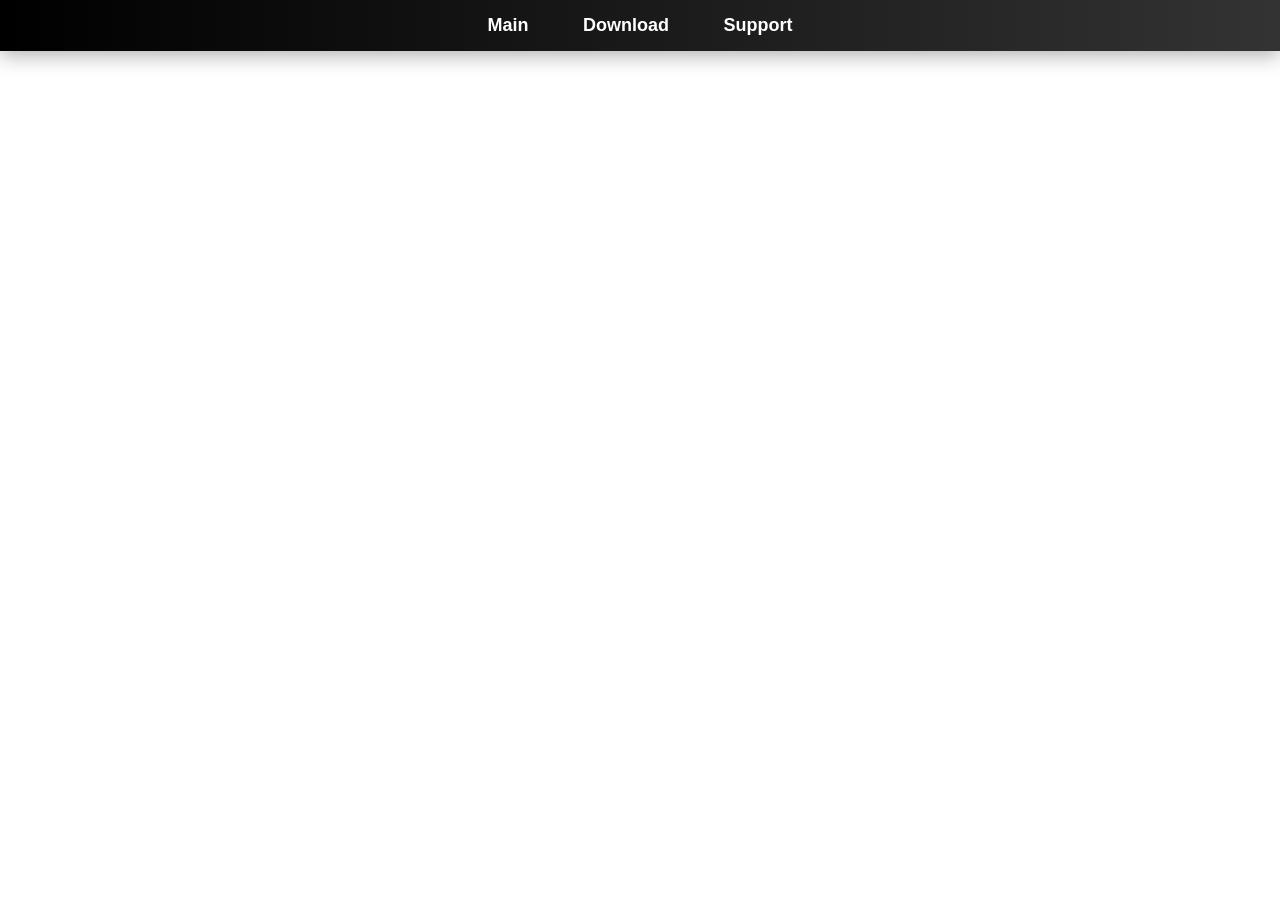
==== download.html @ 54b707db "Create download.html with layout and styles Added HTML structure, styles, and navigation for downloa" ====
<!DOCTYPE html>
<html>
<head>
  <title>POLOLOLOFTE_dev - Main</title>
  <meta name="viewport" content="width=device-width, initial-scale=1.0">

  <style>
    body {
      margin: 0;
      font-family: Arial, sans-serif;
      background: linear-gradient(135deg, #ffffff, #767676);
      color: #333;
      text-align: center;
    }

    /* ===== MENU TOP ===== */
    .navbar {
      position: fixed;
      top: 0;
      width: 100%;
      background: linear-gradient(90deg, #000000, #333333);
      padding: 15px 0;
      box-shadow: 0 5px 20px rgba(0,0,0,0.3);
      z-index: 1000;
    }

    .navbar a {
      color: white;
      text-decoration: none;
      margin: 0 25px;
      font-weight: bold;
      font-size: 18px;
      transition: 0.3s;
      position: relative;
    }

    .navbar a::after {
      content: "";
      position: absolute;
      width: 0;
      height: 3px;
      background: white;
      left: 0;
      bottom: -5px;
      transition: 0.3s;
    }

    .navbar a:hover::after {
      width: 100%;
    }

    .navbar a:hover {
      transform: scale(1.1);
    }

    /* ===== CONTENUTO ===== */
    .content {
      padding-top: 120px;
      animation: fadeIn 0.8s ease;
    }

    h1 {
      font-size: 60px;
    }

    p {
      font-size: 20px;
      max-width: 600px;
      margin: 20px auto;
      line-height: 1.6;
    }

    .btn {
      display: inline-block;
      padding: 16px 40px;
      font-size: 18px;
      font-weight: bold;
      text-decoration: none;
      color: white;
      background: linear-gradient(45deg, #000000, #474747);
      border-radius: 50px;
      transition: 0.3s ease;
      margin-top: 20px;
    }

    .btn:hover {
      transform: scale(1.08);
      box-shadow: 0 10px 30px rgba(0,0,0,0.3);
    }

    /* ===== ANIMAZIONE POP ===== */
    @keyframes fadeIn {
      from {
        opacity: 0;
        transform: translateY(30px);
      }
      to {
        opacity: 1;
        transform: translateY(0);
      }
    }

  </style>
</head>

<body>

  <div class="navbar">
    <a href="main.html">Main</a>
    <a href="download.html">Download</a>
    <a href="support.html">Support</a>
  </div>
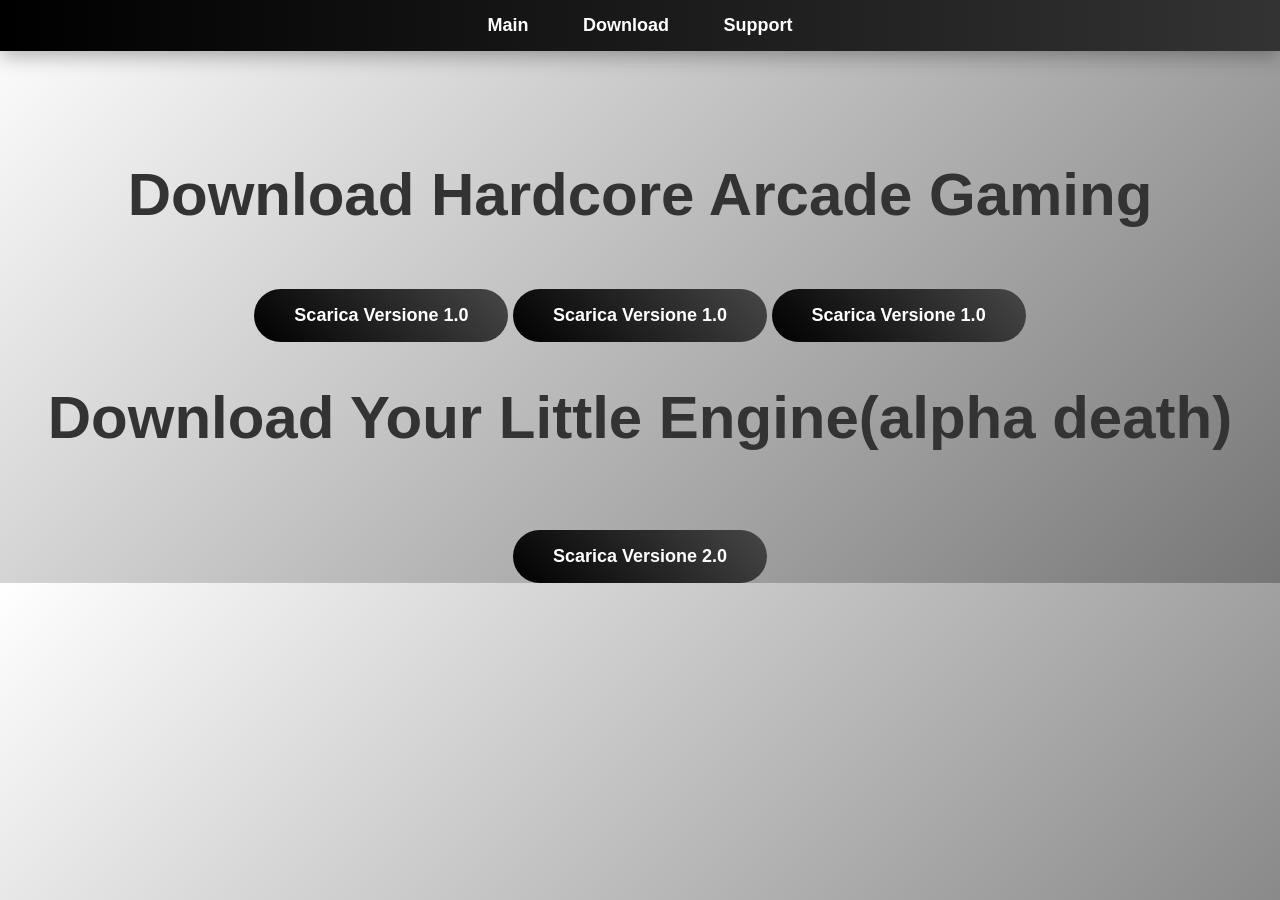
==== commit 1ae6ab89: "Update download.html with game download links Added download links for versions 1.0 and 2.0 of the g" ====
--- a/download.html
+++ b/download.html
@@ -1,108 +1,10 @@
 <!DOCTYPE html>
 <html>
 <head>
-  <title>POLOLOLOFTE_dev - Main</title>
+  <title>POLOLOLOFTE_dev - Download</title>
   <meta name="viewport" content="width=device-width, initial-scale=1.0">
-
-  <style>
-    body {
-      margin: 0;
-      font-family: Arial, sans-serif;
-      background: linear-gradient(135deg, #ffffff, #767676);
-      color: #333;
-      text-align: center;
-    }
-
-    /* ===== MENU TOP ===== */
-    .navbar {
-      position: fixed;
-      top: 0;
-      width: 100%;
-      background: linear-gradient(90deg, #000000, #333333);
-      padding: 15px 0;
-      box-shadow: 0 5px 20px rgba(0,0,0,0.3);
-      z-index: 1000;
-    }
-
-    .navbar a {
-      color: white;
-      text-decoration: none;
-      margin: 0 25px;
-      font-weight: bold;
-      font-size: 18px;
-      transition: 0.3s;
-      position: relative;
-    }
-
-    .navbar a::after {
-      content: "";
-      position: absolute;
-      width: 0;
-      height: 3px;
-      background: white;
-      left: 0;
-      bottom: -5px;
-      transition: 0.3s;
-    }
-
-    .navbar a:hover::after {
-      width: 100%;
-    }
-
-    .navbar a:hover {
-      transform: scale(1.1);
-    }
-
-    /* ===== CONTENUTO ===== */
-    .content {
-      padding-top: 120px;
-      animation: fadeIn 0.8s ease;
-    }
-
-    h1 {
-      font-size: 60px;
-    }
-
-    p {
-      font-size: 20px;
-      max-width: 600px;
-      margin: 20px auto;
-      line-height: 1.6;
-    }
-
-    .btn {
-      display: inline-block;
-      padding: 16px 40px;
-      font-size: 18px;
-      font-weight: bold;
-      text-decoration: none;
-      color: white;
-      background: linear-gradient(45deg, #000000, #474747);
-      border-radius: 50px;
-      transition: 0.3s ease;
-      margin-top: 20px;
-    }
-
-    .btn:hover {
-      transform: scale(1.08);
-      box-shadow: 0 10px 30px rgba(0,0,0,0.3);
-    }
-
-    /* ===== ANIMAZIONE POP ===== */
-    @keyframes fadeIn {
-      from {
-        opacity: 0;
-        transform: translateY(30px);
-      }
-      to {
-        opacity: 1;
-        transform: translateY(0);
-      }
-    }
-
-  </style>
+  <link rel="stylesheet" href="style.css">
 </head>
-
 <body>
 
   <div class="navbar">
@@ -110,3 +12,25 @@
     <a href="download.html">Download</a>
     <a href="support.html">Support</a>
   </div>
+
+  <div class="content">
+    <h1>Download Hardcore Arcade Gaming</h1>
+
+    <a href="files/polololofte_v1.zip" class="btn">
+      Scarica Versione 1.0
+    </a>
+        <a href="files/polololofte_v1.zip" class="btn">
+      Scarica Versione 1.0
+    </a>
+        <a href="files/polololofte_v1.zip" class="btn">
+      Scarica Versione 1.0
+    </a>
+    <h1>Download Your Little Engine(alpha death)</h1>
+    <br>
+    <a href="files/polololofte_v2.zip" class="btn">
+      Scarica Versione 2.0
+    </a>
+  </div>
+
+</body>
+</html>
--- a/style.css
+++ b/style.css
@@ -0,0 +1,123 @@
+body {
+  margin: 0;
+  font-family: Arial, sans-serif;
+  background: linear-gradient(135deg, #ffffff, #767676);
+  color: #333;
+  text-align: center;
+}
+
+/* ===== MENU TOP ===== */
+.navbar {
+  position: fixed;
+  top: 0;
+  width: 100%;
+  background: linear-gradient(90deg, #000000, #333333);
+  padding: 15px 0;
+  box-shadow: 0 5px 20px rgba(0,0,0,0.3);
+  z-index: 1000;
+}
+
+.navbar a {
+  color: white;
+  text-decoration: none;
+  margin: 0 25px;
+  font-weight: bold;
+  font-size: 18px;
+  transition: 0.3s;
+  position: relative;
+}
+
+.navbar a::after {
+  content: "";
+  position: absolute;
+  width: 0;
+  height: 3px;
+  background: white;
+  left: 0;
+  bottom: -5px;
+  transition: 0.3s;
+}
+
+.navbar a:hover::after {
+  width: 100%;
+}
+
+.navbar a:hover {
+  transform: scale(1.1);
+}
+
+/* ===== CONTENUTO ===== */
+.content {
+  padding-top: 120px;
+  animation: fadeIn 0.8s ease;
+}
+
+h1 {
+  font-size: 60px;
+}
+
+p {
+  font-size: 20px;
+  max-width: 600px;
+  margin: 20px auto;
+  line-height: 1.6;
+}
+
+.btn {
+  display: inline-block;
+  padding: 16px 40px;
+  font-size: 18px;
+  font-weight: bold;
+  text-decoration: none;
+  color: white;
+  background: linear-gradient(45deg, #000000, #474747);
+  border-radius: 50px;
+  transition: 0.3s ease;
+  margin-top: 20px;
+}
+
+.btn:hover {
+  transform: scale(1.08);
+  box-shadow: 0 10px 30px rgba(0,0,0,0.3);
+}
+
+/* ===== ANIMAZIONE ===== */
+@keyframes fadeIn {
+  from {
+    opacity: 0;
+    transform: translateY(30px);
+  }
+  to {
+    opacity: 1;
+    transform: translateY(0);
+  }
+}
+
+/* ===== VERSIONE MOBILE ===== */
+@media (max-width: 768px) {
+
+  .navbar {
+    padding: 10px 0;
+  }
+
+  .navbar a {
+    display: block;
+    margin: 10px 0;
+    font-size: 16px;
+  }
+
+  h1 {
+    font-size: 35px;
+  }
+
+  p {
+    font-size: 16px;
+    padding: 0 15px;
+  }
+
+  .btn {
+    padding: 14px 30px;
+    font-size: 16px;
+  }
+
+}
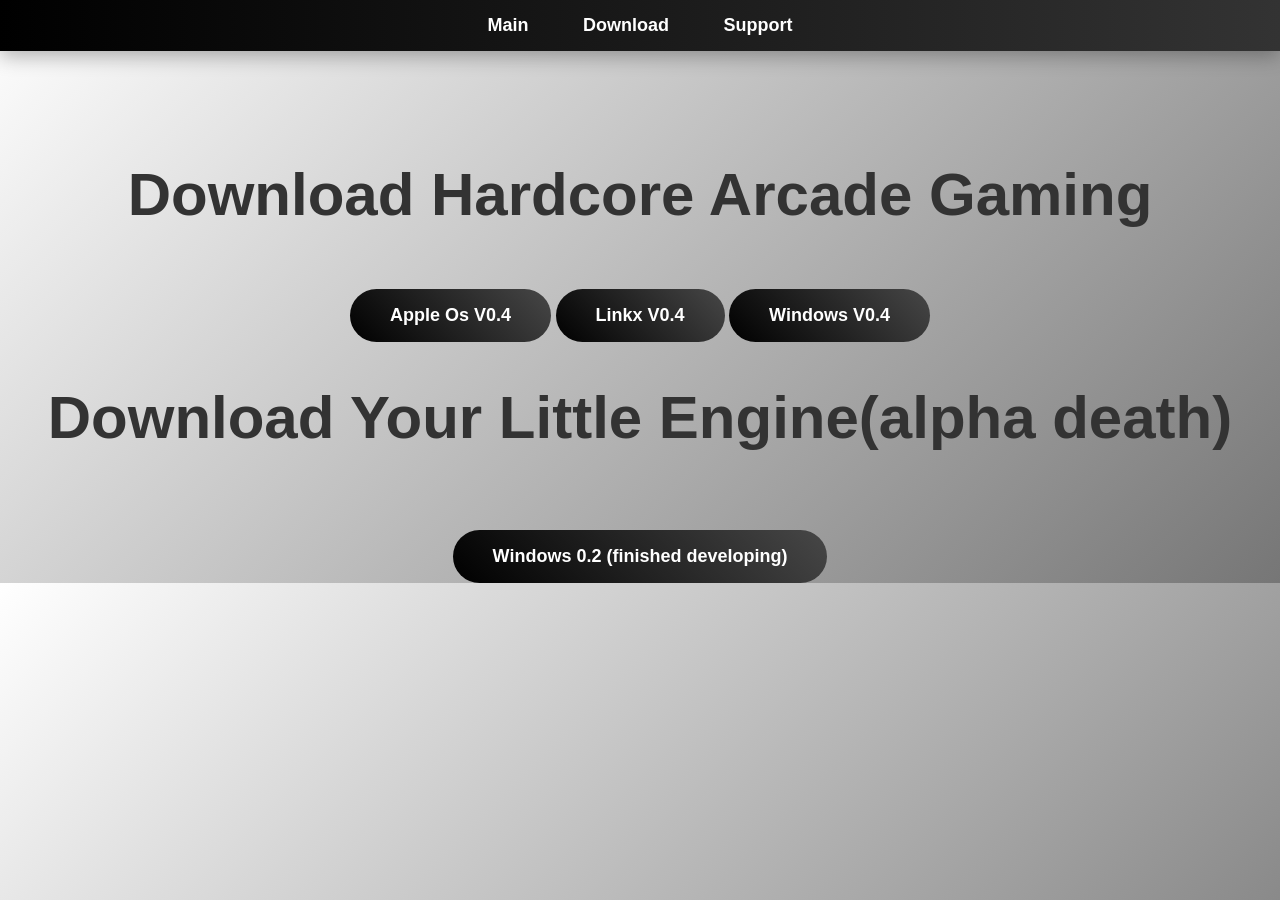
==== commit 011436e2: "Update download.html" ====
--- a/download.html
+++ b/download.html
@@ -16,19 +16,19 @@
   <div class="content">
     <h1>Download Hardcore Arcade Gaming</h1>
 
-    <a href="files/polololofte_v1.zip" class="btn">
-      Scarica Versione 1.0
+    <a href="https://drive.google.com/file/d/1UyQbOz4cUU7ZObtSxBIfsgtC9zfzIL6S/view?usp=sharing" class="btn">
+      Apple Os V0.4
     </a>
-        <a href="files/polololofte_v1.zip" class="btn">
-      Scarica Versione 1.0
+        <a href="https://drive.google.com/file/d/1DpYx7HK0AXa_VSQ8jGXqVUt6QgdPFTZV/view?usp=sharing" class="btn">
+      Linkx V0.4
     </a>
-        <a href="files/polololofte_v1.zip" class="btn">
-      Scarica Versione 1.0
+        <a href="https://drive.google.com/file/d/1RJdWzEriXB6KTouoAsA-YTbWpa4L0OmK/view?usp=sharing" class="btn">
+      Windows V0.4
     </a>
     <h1>Download Your Little Engine(alpha death)</h1>
     <br>
-    <a href="files/polololofte_v2.zip" class="btn">
-      Scarica Versione 2.0
+    <a href="https://polololofte-dev.itch.io/your-little-engine" class="btn">
+      Windows 0.2 (finished developing)
     </a>
   </div>
 
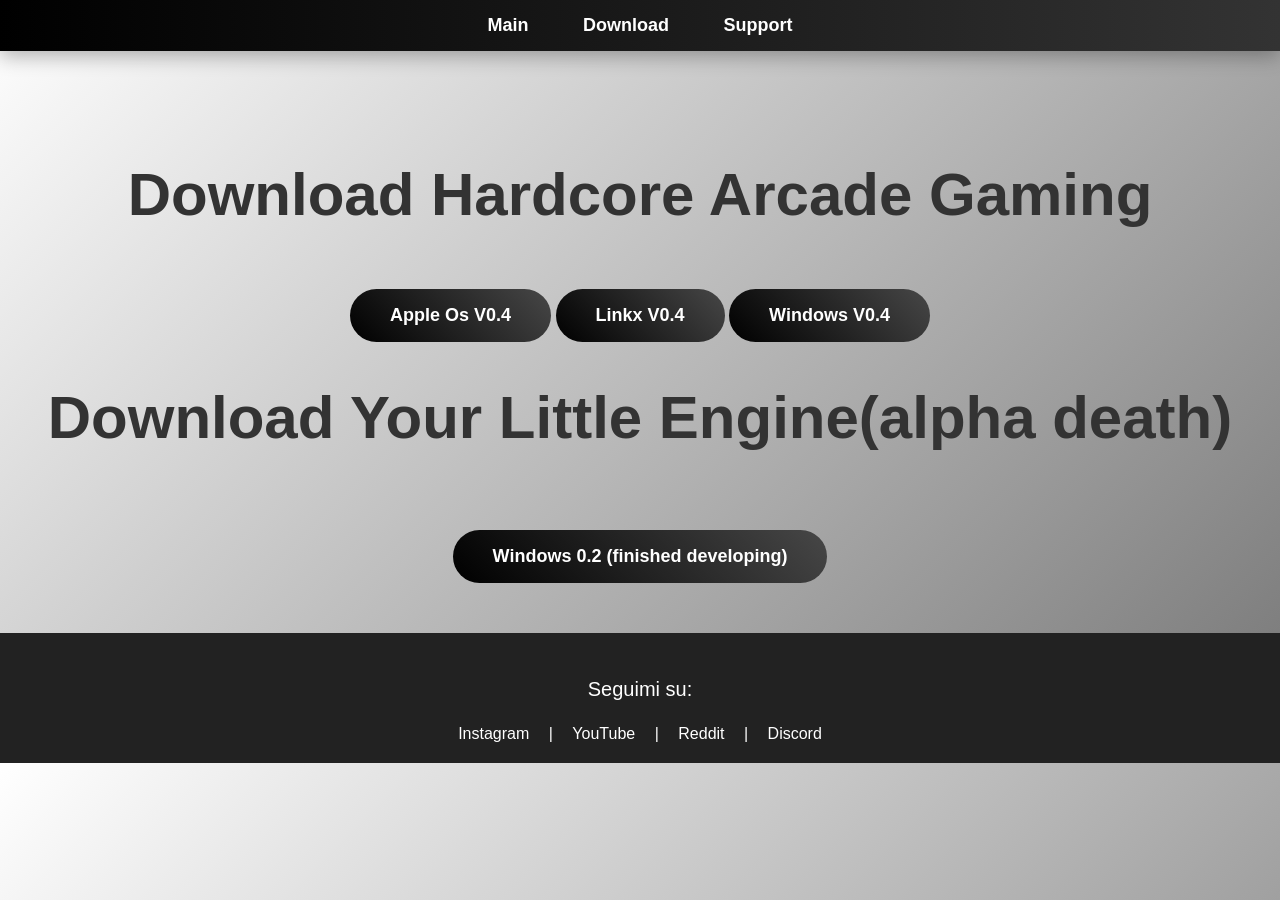
==== commit db9bbd3c: "Add footer with social media links to download.html" ====
--- a/download.html
+++ b/download.html
@@ -32,5 +32,13 @@
     </a>
   </div>
 
+  <div class="footer">
+  <p>Seguimi su:</p>
+  <a href="https://www.instagram.com/polololofte_dev/" target="_blank">Instagram</a> |
+  <a href="https://www.youtube.com/channel/UCUIVoxcgTZxAJKwI6Pf8d7A" target="_blank">YouTube</a> |
+  <a href="https://www.reddit.com/user/Strange-Ear1222/" target="_blank">Reddit</a> |
+  <a href="https://discord.gg/Jd7DPgqshN" target="_blank">Discord</a>
+  </div>
+  
 </body>
 </html>
--- a/style.css
+++ b/style.css
@@ -121,3 +121,35 @@
   }
 
 }
+.footer {
+  background: #222;
+  color: #fff;
+  padding: 20px 0;
+  text-align: center;
+  font-size: 16px;
+  margin-top: 50px;
+}
+
+.footer a {
+  color: #fff;
+  margin: 0 15px;
+  text-decoration: none;
+  transition: 0.3s;
+}
+
+.footer a:hover {
+  color: #1DA1F2; /* effetto hover blu */
+  transform: scale(1.1);
+}
+
+@media (max-width: 768px) {
+  .footer {
+    font-size: 14px;
+    padding: 15px 0;
+  }
+
+  .footer a {
+    display: block;
+    margin: 8px 0;
+  }
+}
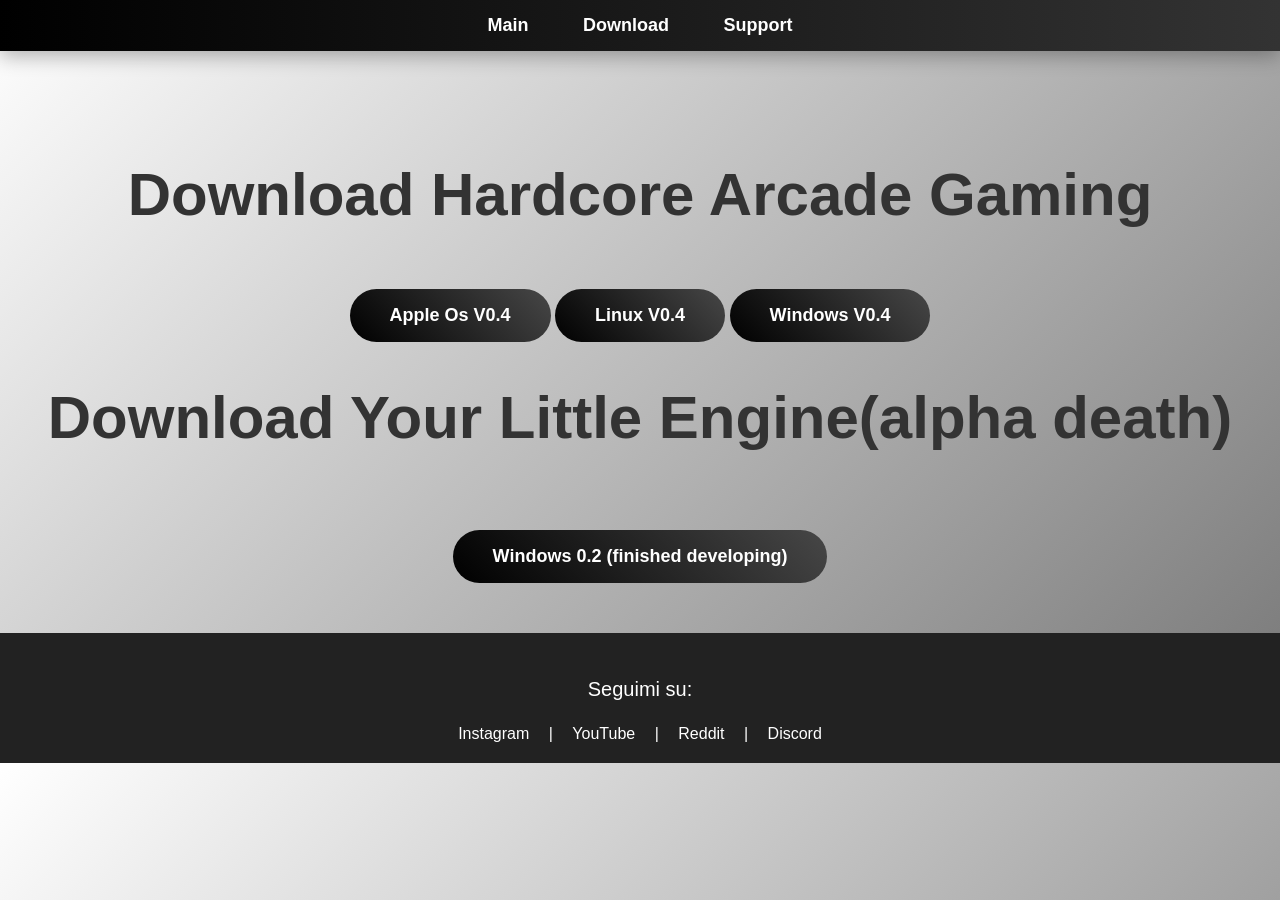
==== commit e180ae4d: "Update download link text for Linux version" ====
--- a/download.html
+++ b/download.html
@@ -20,7 +20,7 @@
       Apple Os V0.4
     </a>
         <a href="https://drive.google.com/file/d/1DpYx7HK0AXa_VSQ8jGXqVUt6QgdPFTZV/view?usp=sharing" class="btn">
-      Linkx V0.4
+      Linux V0.4
     </a>
         <a href="https://drive.google.com/file/d/1RJdWzEriXB6KTouoAsA-YTbWpa4L0OmK/view?usp=sharing" class="btn">
       Windows V0.4
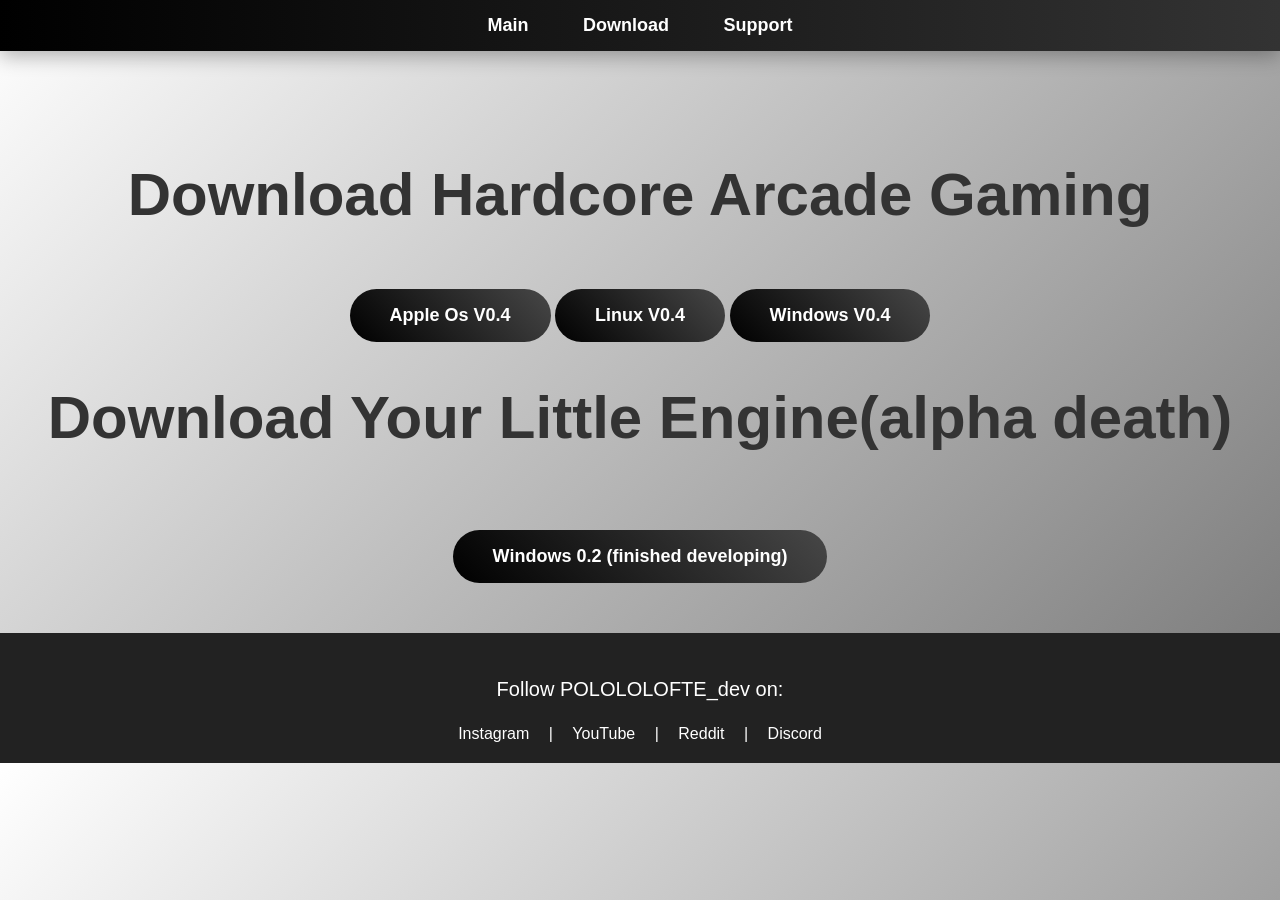
==== commit 6d146123: "Update download.html" ====
--- a/download.html
+++ b/download.html
@@ -33,7 +33,7 @@
   </div>
 
   <div class="footer">
-  <p>Seguimi su:</p>
+  <p>Follow POLOLOLOFTE_dev on:</p>
   <a href="https://www.instagram.com/polololofte_dev/" target="_blank">Instagram</a> |
   <a href="https://www.youtube.com/channel/UCUIVoxcgTZxAJKwI6Pf8d7A" target="_blank">YouTube</a> |
   <a href="https://www.reddit.com/user/Strange-Ear1222/" target="_blank">Reddit</a> |
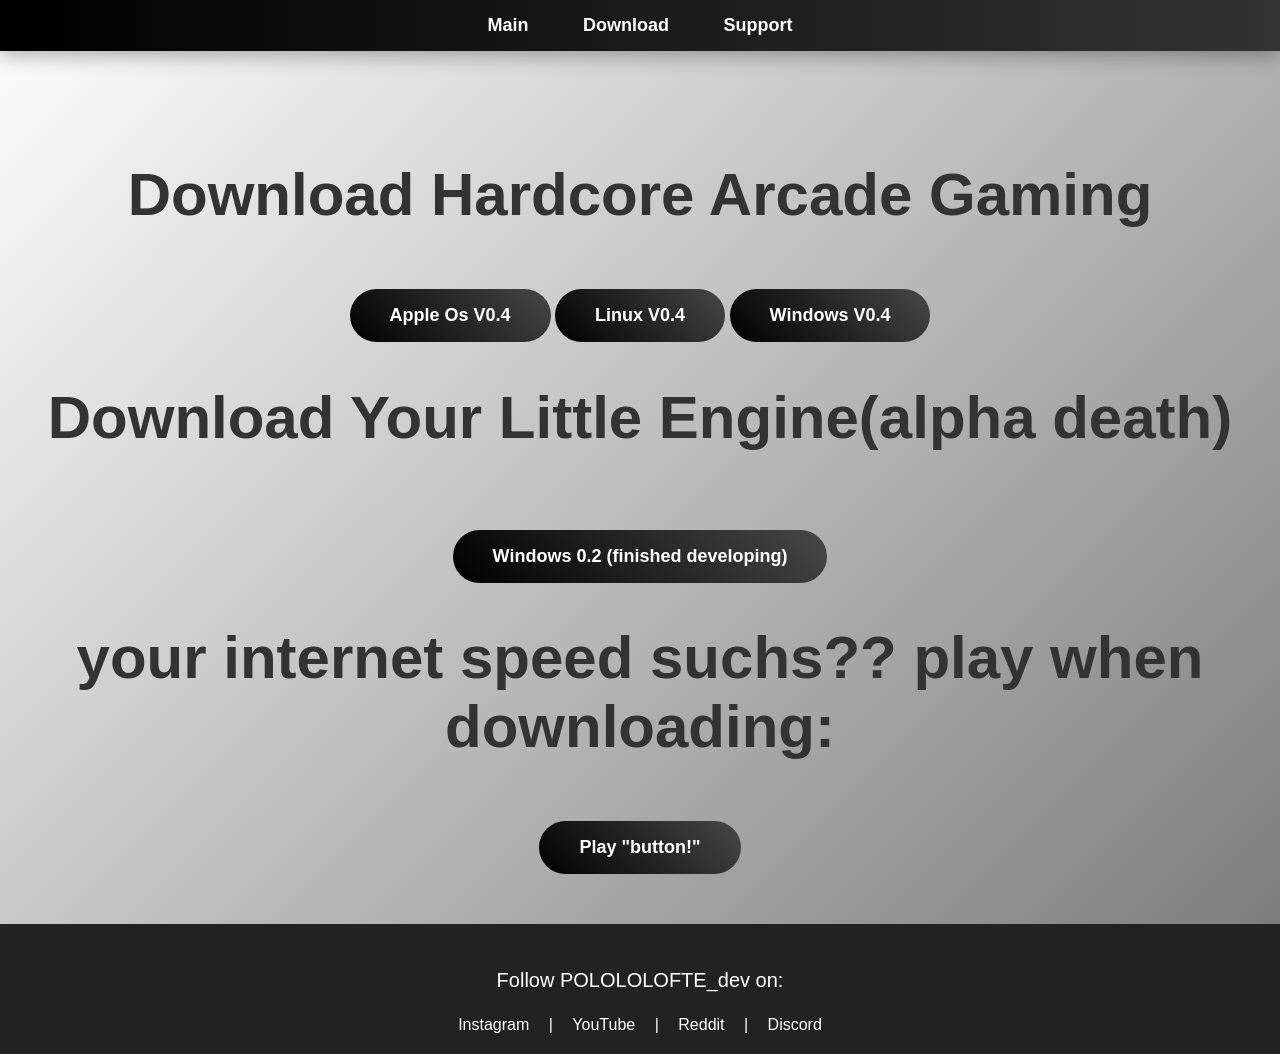
==== commit de50f21f: "Update download.html" ====
--- a/download.html
+++ b/download.html
@@ -30,6 +30,11 @@
     <a href="https://polololofte-dev.itch.io/your-little-engine" class="btn">
       Windows 0.2 (finished developing)
     </a>
+
+    <h1>your internet speed suchs?? play when downloading:</h1>
+    <a href="Play.html" class="btn">
+      Play "button!"
+    </a>
   </div>
 
   <div class="footer">
